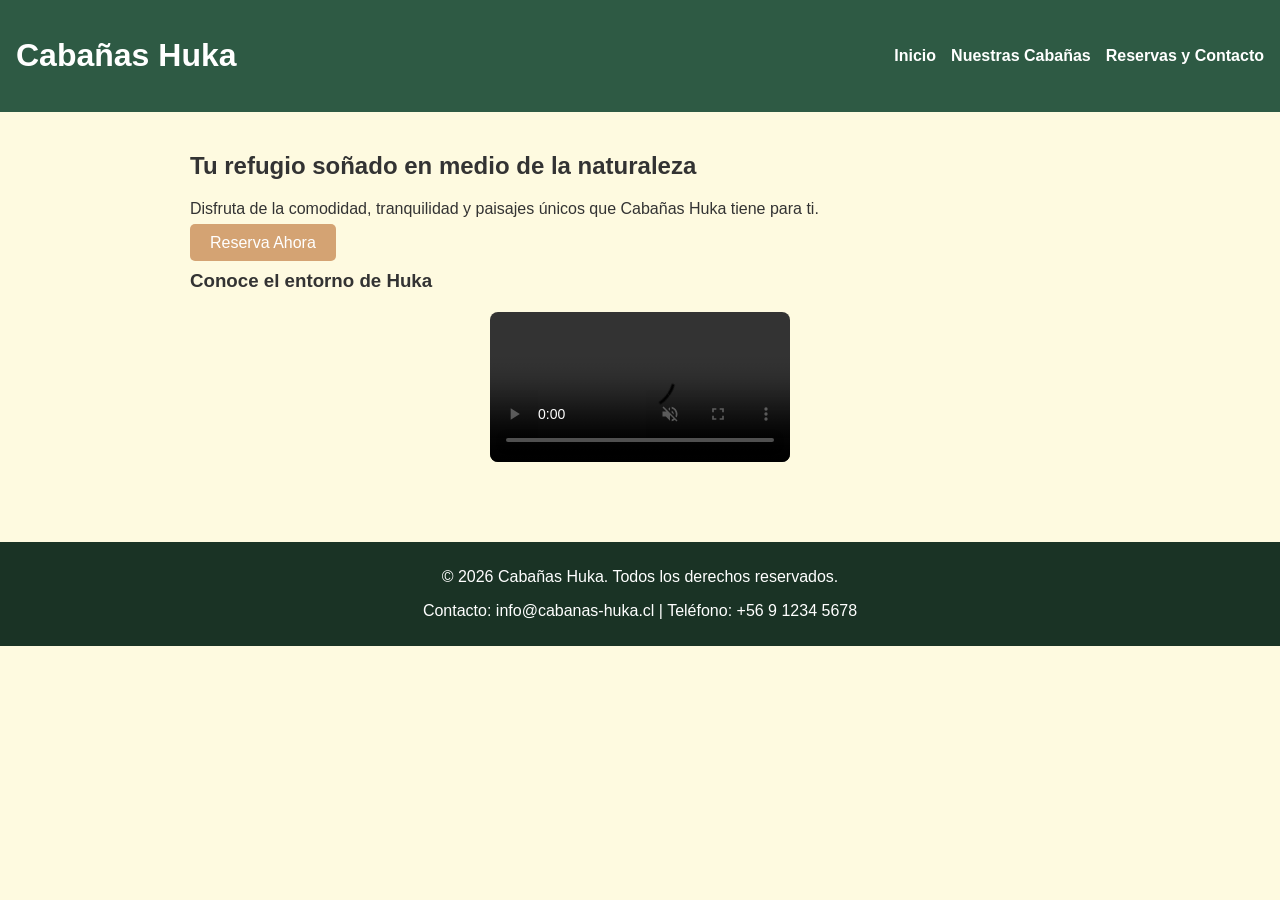
==== index.html @ a7f29446 "actulizacion" ====
<!DOCTYPE html>
<html>

<head>
    <meta charset="UTF-8">
    <meta name="viewport" content="width=device-width, initial-scale=1.0">
    <title>Cabañas Huka | Naturaleza y Descanso</title>
    <link rel="stylesheet" href="./style.css">
</head>

<body>
    <header>
        <h1>Cabañas Huka</h1>
        <nav>
            <ul>
                <li><a href="./index.html">Inicio</a></li>
                <li><a href="./cabanas.html">Nuestras Cabañas</a></li>
                <li><a href="./formulario.html">Reservas y Contacto</a></li>
            </ul>
        </nav>
    </header>

    <main>
        <section class="hero">
            <h2>Tu refugio soñado en medio de la naturaleza</h2>
            <p>Disfruta de la comodidad, tranquilidad y paisajes únicos que Cabañas Huka tiene para ti.</p>
            <a href="./formulario.html" class="btn">Reserva Ahora</a>
        </section>

        <section class="destacados">
            <h3>Conoce el entorno de Huka</h3>
            <video class="video-cabana" controls autoplay loop muted>
                <source src="./cabana.mp4" type="video/mp4">
                Tu navegador no soporta el reproductor de video.
            </video>
        </section>
    </main>

    <footer>
        <p>&copy; 2026 Cabañas Huka. Todos los derechos reservados.</p>
        <p>Contacto: info@cabanas-huka.cl | Teléfono: +56 9 1234 5678</p>
    </footer>
</body>

</html>
---- style.css ----
:root {
    --color-principal: #2e5a44;
    --color-secundario: #d4a373;
    --color-fondo: #fefae0;
    --color-texto: #333333;
    --color-error: #e63946;
}

body {
    font-family: 'Segoe UI', Tahoma, Geneva, Verdana, sans-serif;
    margin: 0;
    padding: 0;
    background-color: var(--color-fondo);
    color: var(--color-texto);
}

header {
    background-color: var(--color-principal);
    color: white;
    padding: 1rem;
    display: flex;
    justify-content: space-between;
    align-items: center;
}

nav ul {
    list-style: none;
    display: flex;
    gap: 15px;
}

nav a {
    color: white;
    text-decoration: none;
    font-weight: bold;
}

main {
    padding: 20px;
    max-width: 900px;
    margin: 0 auto;
}

.btn {
    background-color: var(--color-secundario);
    color: white;
    padding: 10px 20px;
    border: none;
    border-radius: 5px;
    cursor: pointer;
    text-decoration: none;
}

.btn:hover {
    opacity: 0.9;
}

.form-group {
    margin-bottom: 15px;
}

label {
    display: block;
    margin-bottom: 5px;
}

input {
    width: 100%;
    padding: 8px;
    box-sizing: border-box;
}

.error-msg {
    color: var(--color-error);
    font-size: 0.85rem;
    display: block;
    margin-top: 5px;
}

footer {
    background-color: #1a3325;
    color: white;
    text-align: center;
    padding: 10px;
    margin-top: 40px;
}

.video-cabana {
    width: 100%;
    max-width: 300px;
    height: auto;
    display: block;
    margin: 20px auto;
    border-radius: 8px;
}
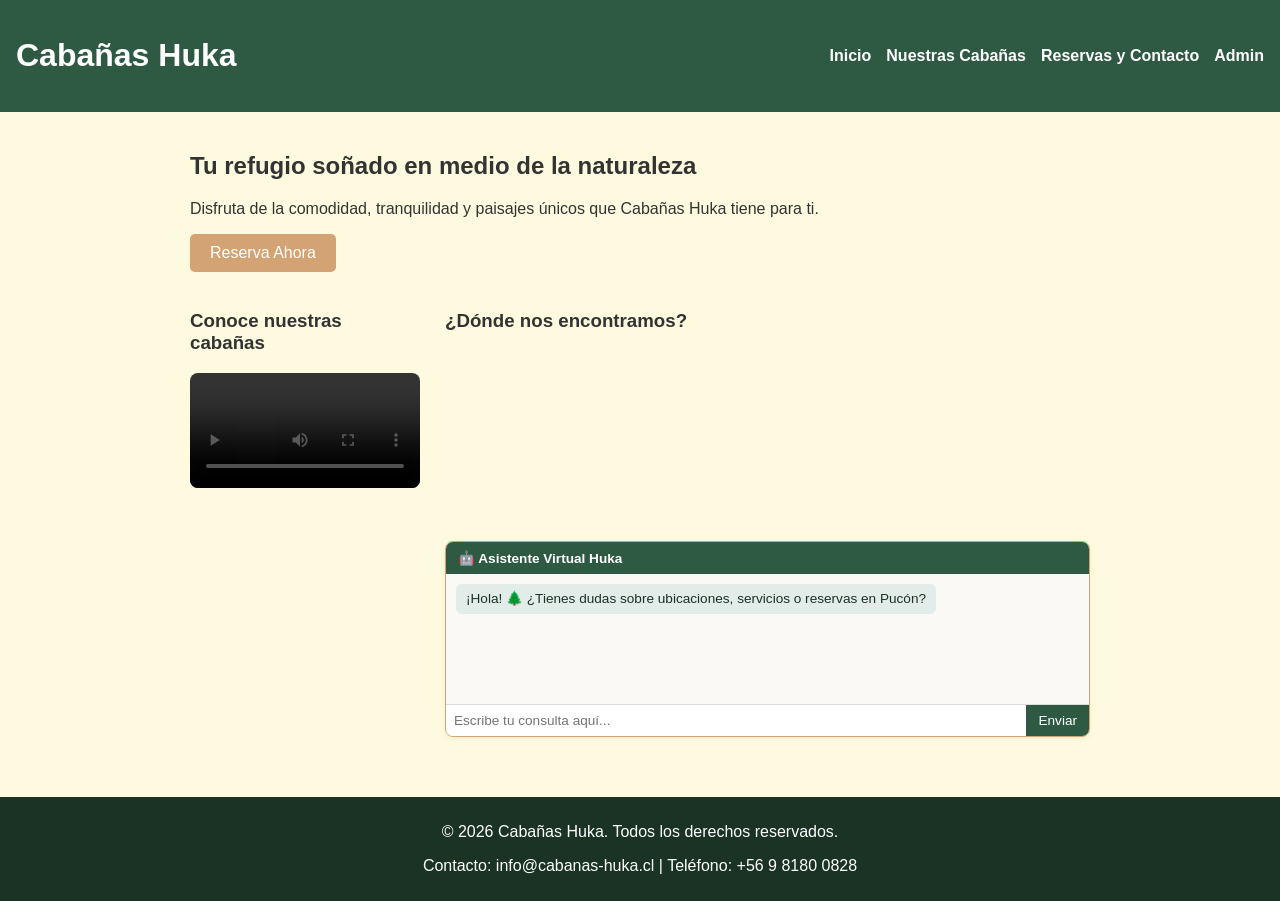
==== commit 23427dd6: "actulizacion mapa, ia y admin" ====
--- a/index.html
+++ b/index.html
@@ -1,9 +1,11 @@
 <!DOCTYPE html>
-<html>
+<html lang="es">
 
 <head>
     <meta charset="UTF-8">
     <meta name="viewport" content="width=device-width, initial-scale=1.0">
+    <meta name="description"
+        content="Disfruta del descanso y la naturaleza en Cabañas Huka, Pucón. Reservas en línea y alojamiento equipado.">
     <title>Cabañas Huka | Naturaleza y Descanso</title>
     <link rel="stylesheet" href="./style.css">
 </head>
@@ -16,6 +18,7 @@
                 <li><a href="./index.html">Inicio</a></li>
                 <li><a href="./cabanas.html">Nuestras Cabañas</a></li>
                 <li><a href="./formulario.html">Reservas y Contacto</a></li>
+                <li><a href="./admin.html">Admin</a></li>
             </ul>
         </nav>
     </header>
@@ -27,19 +30,90 @@
             <a href="./formulario.html" class="btn">Reserva Ahora</a>
         </section>
 
-        <section class="destacados">
-            <h3>Conoce el entorno de Huka</h3>
-            <video class="video-cabana" controls autoplay loop muted>
-                <source src="./cabana.mp4" type="video/mp4">
-                Tu navegador no soporta el reproductor de video.
-            </video>
+        <section class="media-container">
+            <!-- Lado Izquierdo: Video -->
+            <div class="media-box">
+                <h3>Conoce nuestras cabañas</h3>
+                <video controls playsinline preload="metadata" class="chat-video">
+                    <source src="./cabana.mp4" type="video/mp4">
+                    Tu navegador no soporta videos.
+                </video>
+            </div>
+
+            <!-- Lado Derecho: Mapa + Asistente IA -->
+            <div class="media-box">
+                <h3>¿Dónde nos encontramos?</h3>
+                <iframe
+                    src="https://www.google.com/maps/embed?pb=!1m18!1m12!1m3!1d49148.24358693761!2d-71.998492!3d-39.278385!2m3!1f0!2f0!3f0!3m2!1i1024!2i768!4f13.1!3m3!1m2!1s0x96147ea41a293633%3A0x280e2124eebe1cb!2zUHVjw7NuLCBBcmF1Y2Fuw6lh!5e0!3m2!1ses!2scl!4v1700000000000!5m2!1ses!2scl"
+                    width="100%" height="180" style="border:0; border-radius: 8px;" allowfullscreen="" loading="lazy">
+                </iframe>
+
+                <!-- Panel de Chat IA -->
+                <div class="chat-box">
+                    <div class="chat-header">
+                        <span>🤖 Asistente Virtual Huka</span>
+                    </div>
+                    <div class="chat-messages" id="chatMessages">
+                        <p class="bot-msg">¡Hola! 🌲 ¿Tienes dudas sobre ubicaciones, servicios o reservas en Pucón?</p>
+                    </div>
+                    <div class="chat-input-area">
+                        <input type="text" id="userInput" placeholder="Escribe tu consulta aquí..."
+                            onkeypress="handleKeyPress(event)">
+                        <button onclick="sendMessage()">Enviar</button>
+                    </div>
+                </div>
+            </div>
         </section>
     </main>
 
     <footer>
         <p>&copy; 2026 Cabañas Huka. Todos los derechos reservados.</p>
-        <p>Contacto: info@cabanas-huka.cl | Teléfono: +56 9 1234 5678</p>
+        <p>Contacto: info@cabanas-huka.cl | Teléfono: +56 9 8180 0828</p>
     </footer>
+
+    <!-- Lógica del Asistente Virtual -->
+    <script>
+        function sendMessage() {
+            const input = document.getElementById('userInput');
+            const messageText = input.value.trim();
+            if (messageText === '') return;
+
+            const chatMessages = document.getElementById('chatMessages');
+
+            // Mensaje del usuario
+            const userBubble = document.createElement('p');
+            userBubble.className = 'user-msg';
+            userBubble.textContent = messageText;
+            chatMessages.appendChild(userBubble);
+
+            input.value = '';
+            chatMessages.scrollTop = chatMessages.scrollHeight;
+
+            // Respuesta automática simulada
+            setTimeout(() => {
+                const botBubble = document.createElement('p');
+                botBubble.className = 'bot-msg';
+
+                const lowerMsg = messageText.toLowerCase();
+                if (lowerMsg.includes('precio') || lowerMsg.includes('reserva') || lowerMsg.includes('valor')) {
+                    botBubble.textContent = 'Puedes revisar las tarifas e iniciar tu reserva en la sección "Reservas y Contacto" del menú superior.';
+                } else if (lowerMsg.includes('ubicacion') || lowerMsg.includes('donde') || lowerMsg.includes('llegar')) {
+                    botBubble.textContent = 'Nos encontramos en la zona de Pucón, Región de La Araucanía. ¡El mapa superior te muestra la ruta!';
+                } else {
+                    botBubble.textContent = '¡Gracias por escribirnos! Un encargado del equipo de Cabañas Huka te responderá a la brevedad.';
+                }
+
+                chatMessages.appendChild(botBubble);
+                chatMessages.scrollTop = chatMessages.scrollHeight;
+            }, 600);
+        }
+
+        function handleKeyPress(event) {
+            if (event.key === 'Enter') {
+                sendMessage();
+            }
+        }
+    </script>
 </body>
 
 </html>
--- a/style.css
+++ b/style.css
@@ -27,6 +27,8 @@
     list-style: none;
     display: flex;
     gap: 15px;
+    margin: 0;
+    padding: 0;
 }
 
 nav a {
@@ -49,6 +51,7 @@
     border-radius: 5px;
     cursor: pointer;
     text-decoration: none;
+    display: inline-block;
 }
 
 .btn:hover {
@@ -85,11 +88,129 @@
     margin-top: 40px;
 }
 
-.video-cabana {
+/* Contenedor flexible */
+.media-container {
+    display: flex;
+    flex-direction: row;
+    align-items: flex-start;
+    justify-content: center;
+    gap: 25px;
+    margin-top: 20px;
+}
+
+.media-box {
+    flex: 1;
+    min-width: 0;
+    display: flex;
+    flex-direction: column;
+}
+
+/* Columna del video comprimida */
+.media-box:has(video) {
+    max-width: 230px; /* Controla el ancho del video para hacerlo más pequeño */
+}
+
+/* Video vertical intacto */
+.media-box video, 
+.chat-video {
     width: 100%;
-    max-width: 300px;
     height: auto;
+    border-radius: 8px;
     display: block;
-    margin: 20px auto;
+}
+
+/* Mapa alineado */
+.media-box iframe {
+    width: 100%;
+    height: 180px;
     border-radius: 8px;
+}
+
+/* Panel de Chat Interactivo */
+.chat-box {
+    background: #ffffff;
+    border: 1px solid #d4a373;
+    border-radius: 8px;
+    margin-top: 10px;
+    display: flex;
+    flex-direction: column;
+    overflow: hidden;
+    box-shadow: 0 2px 5px rgba(0, 0, 0, 0.05);
+}
+
+.chat-header {
+    background-color: var(--color-principal);
+    color: white;
+    padding: 8px 12px;
+    font-size: 0.85rem;
+    font-weight: bold;
+}
+
+.chat-messages {
+    height: 110px;
+    padding: 10px;
+    overflow-y: auto;
+    font-size: 0.85rem;
+    display: flex;
+    flex-direction: column;
+    gap: 8px;
+    background-color: #faf9f5;
+}
+
+.bot-msg, .user-msg {
+    margin: 0;
+    padding: 6px 10px;
+    border-radius: 6px;
+    max-width: 85%;
+    line-height: 1.3;
+}
+
+.bot-msg {
+    background-color: #e2ece9;
+    color: #1a3325;
+    align-self: flex-start;
+}
+
+.user-msg {
+    background-color: var(--color-secundario);
+    color: white;
+    align-self: flex-end;
+}
+
+.chat-input-area {
+    display: flex;
+    border-top: 1px solid #ddd;
+}
+
+.chat-input-area input {
+    flex: 1;
+    border: none;
+    padding: 8px;
+    font-size: 0.85rem;
+    outline: none;
+}
+
+.chat-input-area button {
+    background-color: var(--color-principal);
+    color: white;
+    border: none;
+    padding: 8px 12px;
+    cursor: pointer;
+    font-size: 0.85rem;
+}
+
+.chat-input-area button:hover {
+    background-color: #1a3325;
+}
+
+/* Dispositivos móviles */
+@media (max-width: 768px) {
+    .media-container {
+        flex-direction: column;
+        align-items: center;
+    }
+
+    .media-box:has(video) {
+        max-width: 100%;
+    }
 }
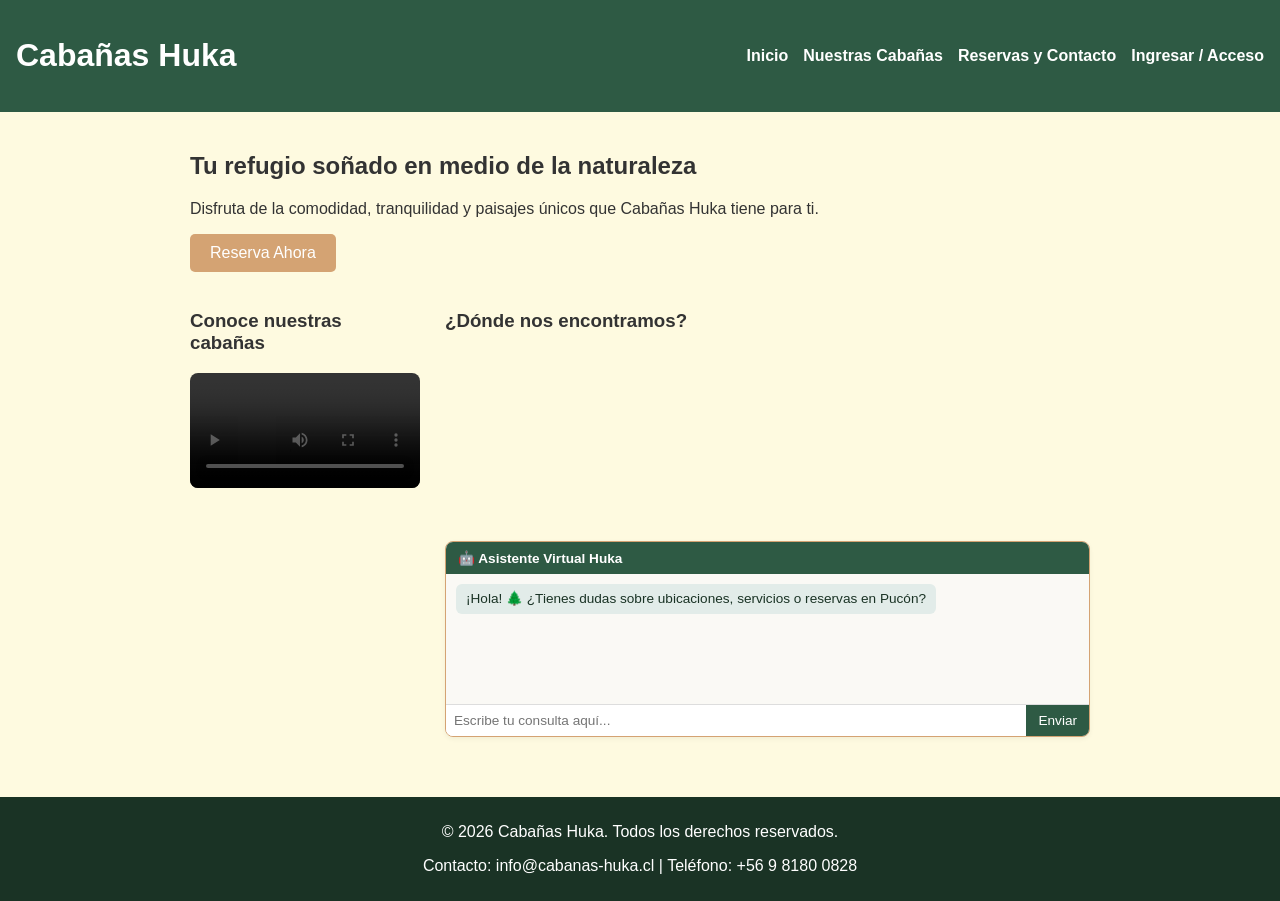
==== commit 62a1050c: "actulizacion login" ====
--- a/index.html
+++ b/index.html
@@ -18,7 +18,12 @@
                 <li><a href="./index.html">Inicio</a></li>
                 <li><a href="./cabanas.html">Nuestras Cabañas</a></li>
                 <li><a href="./formulario.html">Reservas y Contacto</a></li>
-                <li><a href="./admin.html">Admin</a></li>
+                
+                <!-- Gestión de Acceso y Sesión -->
+                <li id="menuAcceso"><a href="./login.html">Ingresar / Acceso</a></li>
+                <li id="menuCerrarSesion" style="display: none;">
+                    <a href="#" onclick="cerrarSesionUsuario()" style="color: #e63946;">Cerrar Sesión</a>
+                </li>
             </ul>
         </nav>
     </header>
@@ -71,8 +76,32 @@
         <p>Contacto: info@cabanas-huka.cl | Teléfono: +56 9 8180 0828</p>
     </footer>
 
-    <!-- Lógica del Asistente Virtual -->
+    <!-- Lógica del Asistente Virtual y Gestión de Sesión -->
     <script>
+        // Comprobar estado de la sesión al cargar
+        document.addEventListener("DOMContentLoaded", function () {
+            const usuarioSesion = localStorage.getItem("usuarioHuka");
+            const menuAcceso = document.getElementById("menuAcceso");
+            const menuCerrarSesion = document.getElementById("menuCerrarSesion");
+
+            if (usuarioSesion) {
+                if (menuAcceso) menuAcceso.style.display = "none";
+                if (menuCerrarSesion) menuCerrarSesion.style.display = "inline-block";
+            } else {
+                if (menuAcceso) menuAcceso.style.display = "inline-block";
+                if (menuCerrarSesion) menuCerrarSesion.style.display = "none";
+            }
+        });
+
+        // Función para cerrar sesión y redirigir al Login
+        function cerrarSesionUsuario() {
+            localStorage.removeItem("usuarioHuka");
+            localStorage.removeItem("nombreHuka");
+            alert("Has cerrado sesión correctamente.");
+            window.location.href = "./login.html";
+        }
+
+        // Asistente Virtual
         function sendMessage() {
             const input = document.getElementById('userInput');
             const messageText = input.value.trim();
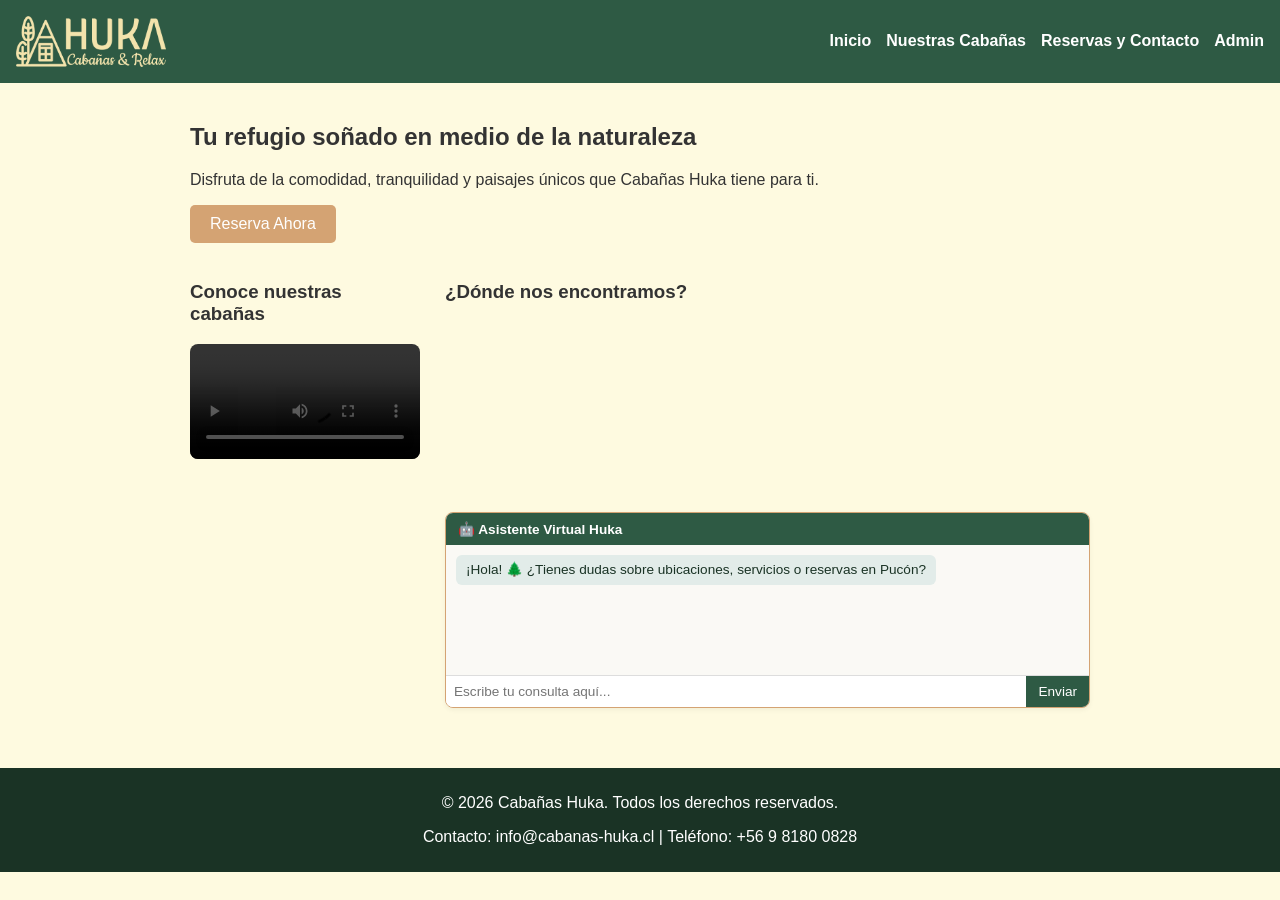
==== commit 188926f3: "actualizacion logo" ====
--- a/index.html
+++ b/index.html
@@ -12,18 +12,13 @@
 
 <body>
     <header>
-        <h1>Cabañas Huka</h1>
+        <img src="./logo_Huka.png" alt="Cabañas Huka" class="logo" width="150">
         <nav>
             <ul>
                 <li><a href="./index.html">Inicio</a></li>
                 <li><a href="./cabanas.html">Nuestras Cabañas</a></li>
                 <li><a href="./formulario.html">Reservas y Contacto</a></li>
-                
-                <!-- Gestión de Acceso y Sesión -->
-                <li id="menuAcceso"><a href="./login.html">Ingresar / Acceso</a></li>
-                <li id="menuCerrarSesion" style="display: none;">
-                    <a href="#" onclick="cerrarSesionUsuario()" style="color: #e63946;">Cerrar Sesión</a>
-                </li>
+                <li><a href="./admin.html">Admin</a></li>
             </ul>
         </nav>
     </header>
@@ -40,7 +35,7 @@
             <div class="media-box">
                 <h3>Conoce nuestras cabañas</h3>
                 <video controls playsinline preload="metadata" class="chat-video">
-                    <source src="./cabana.mp4" type="video/mp4">
+                    <source src="/cabana.mp4" type="video/mp4">
                     Tu navegador no soporta videos.
                 </video>
             </div>
@@ -76,32 +71,8 @@
         <p>Contacto: info@cabanas-huka.cl | Teléfono: +56 9 8180 0828</p>
     </footer>
 
-    <!-- Lógica del Asistente Virtual y Gestión de Sesión -->
+    <!-- Lógica del Asistente Virtual -->
     <script>
-        // Comprobar estado de la sesión al cargar
-        document.addEventListener("DOMContentLoaded", function () {
-            const usuarioSesion = localStorage.getItem("usuarioHuka");
-            const menuAcceso = document.getElementById("menuAcceso");
-            const menuCerrarSesion = document.getElementById("menuCerrarSesion");
-
-            if (usuarioSesion) {
-                if (menuAcceso) menuAcceso.style.display = "none";
-                if (menuCerrarSesion) menuCerrarSesion.style.display = "inline-block";
-            } else {
-                if (menuAcceso) menuAcceso.style.display = "inline-block";
-                if (menuCerrarSesion) menuCerrarSesion.style.display = "none";
-            }
-        });
-
-        // Función para cerrar sesión y redirigir al Login
-        function cerrarSesionUsuario() {
-            localStorage.removeItem("usuarioHuka");
-            localStorage.removeItem("nombreHuka");
-            alert("Has cerrado sesión correctamente.");
-            window.location.href = "./login.html";
-        }
-
-        // Asistente Virtual
         function sendMessage() {
             const input = document.getElementById('userInput');
             const messageText = input.value.trim();
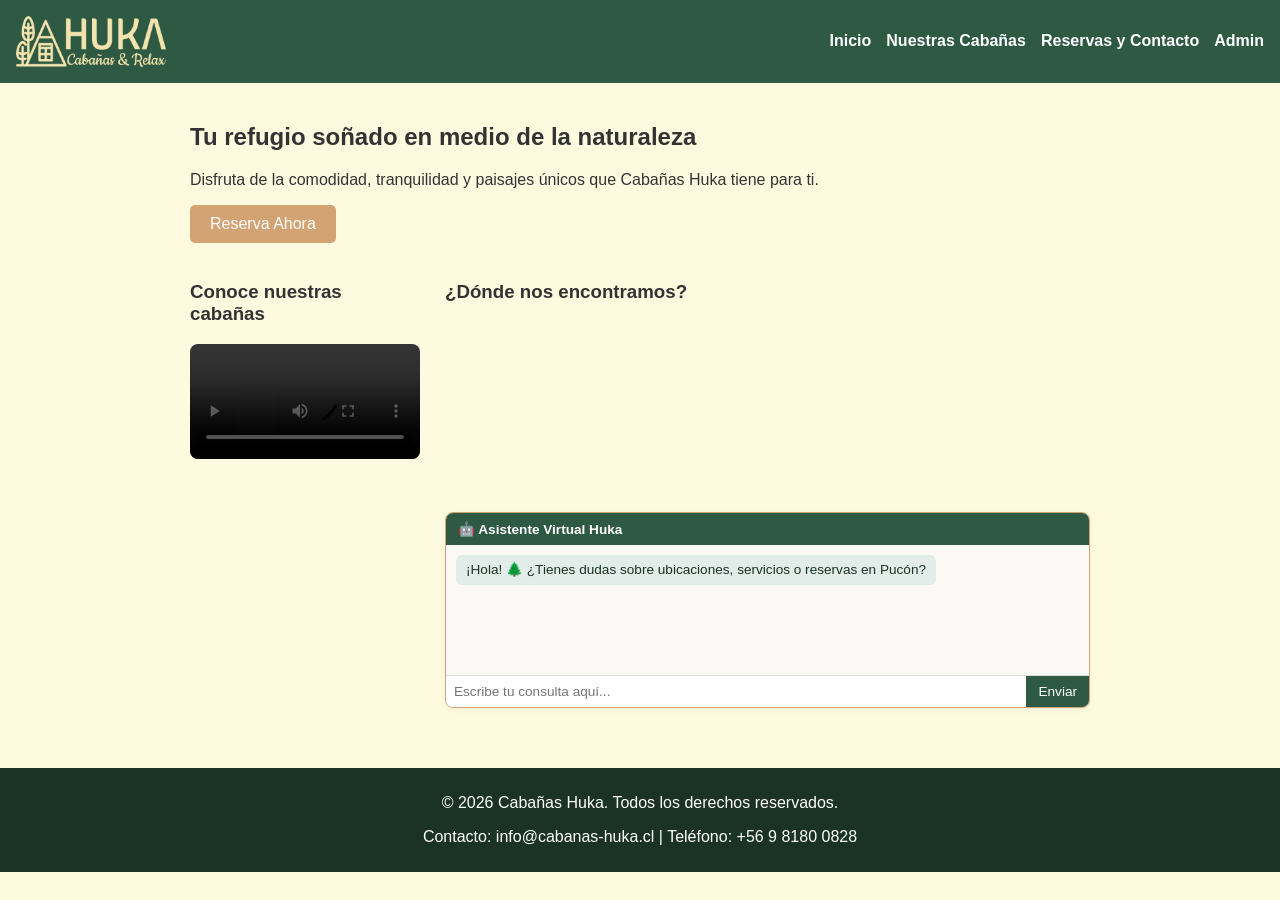
==== commit 41540e88: "actualizacion video" ====
--- a/index.html
+++ b/index.html
@@ -35,7 +35,7 @@
             <div class="media-box">
                 <h3>Conoce nuestras cabañas</h3>
                 <video controls playsinline preload="metadata" class="chat-video">
-                    <source src="/cabana.mp4" type="video/mp4">
+                    <source src="./cabana.mp4" type="video/mp4">
                     Tu navegador no soporta videos.
                 </video>
             </div>
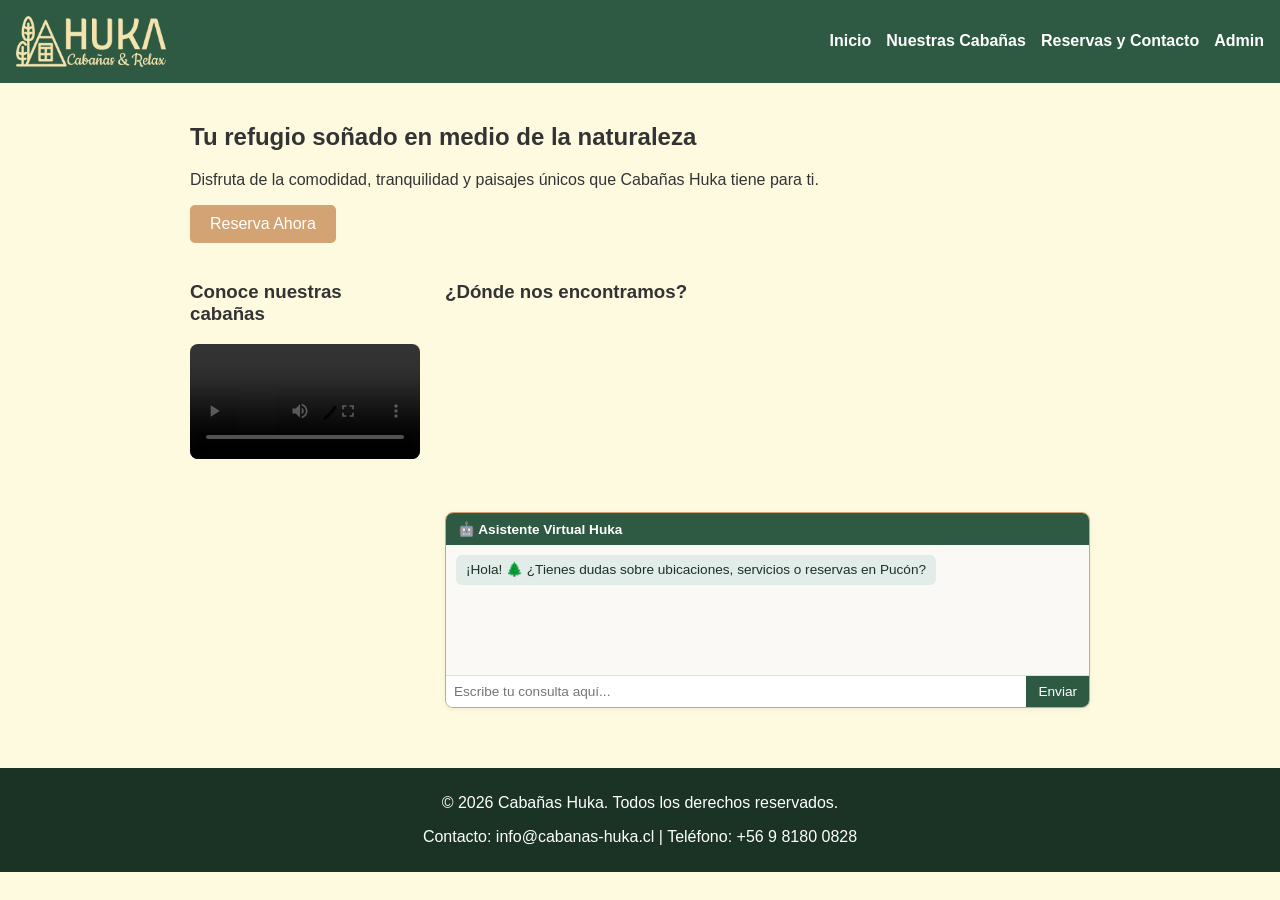
==== commit 609893dc: "actualizacion video" ====
--- a/index.html
+++ b/index.html
@@ -35,7 +35,7 @@
             <div class="media-box">
                 <h3>Conoce nuestras cabañas</h3>
                 <video controls playsinline preload="metadata" class="chat-video">
-                    <source src="./cabana.mp4" type="video/mp4">
+                    <source src="cabana.mp4" type="video/mp4">
                     Tu navegador no soporta videos.
                 </video>
             </div>
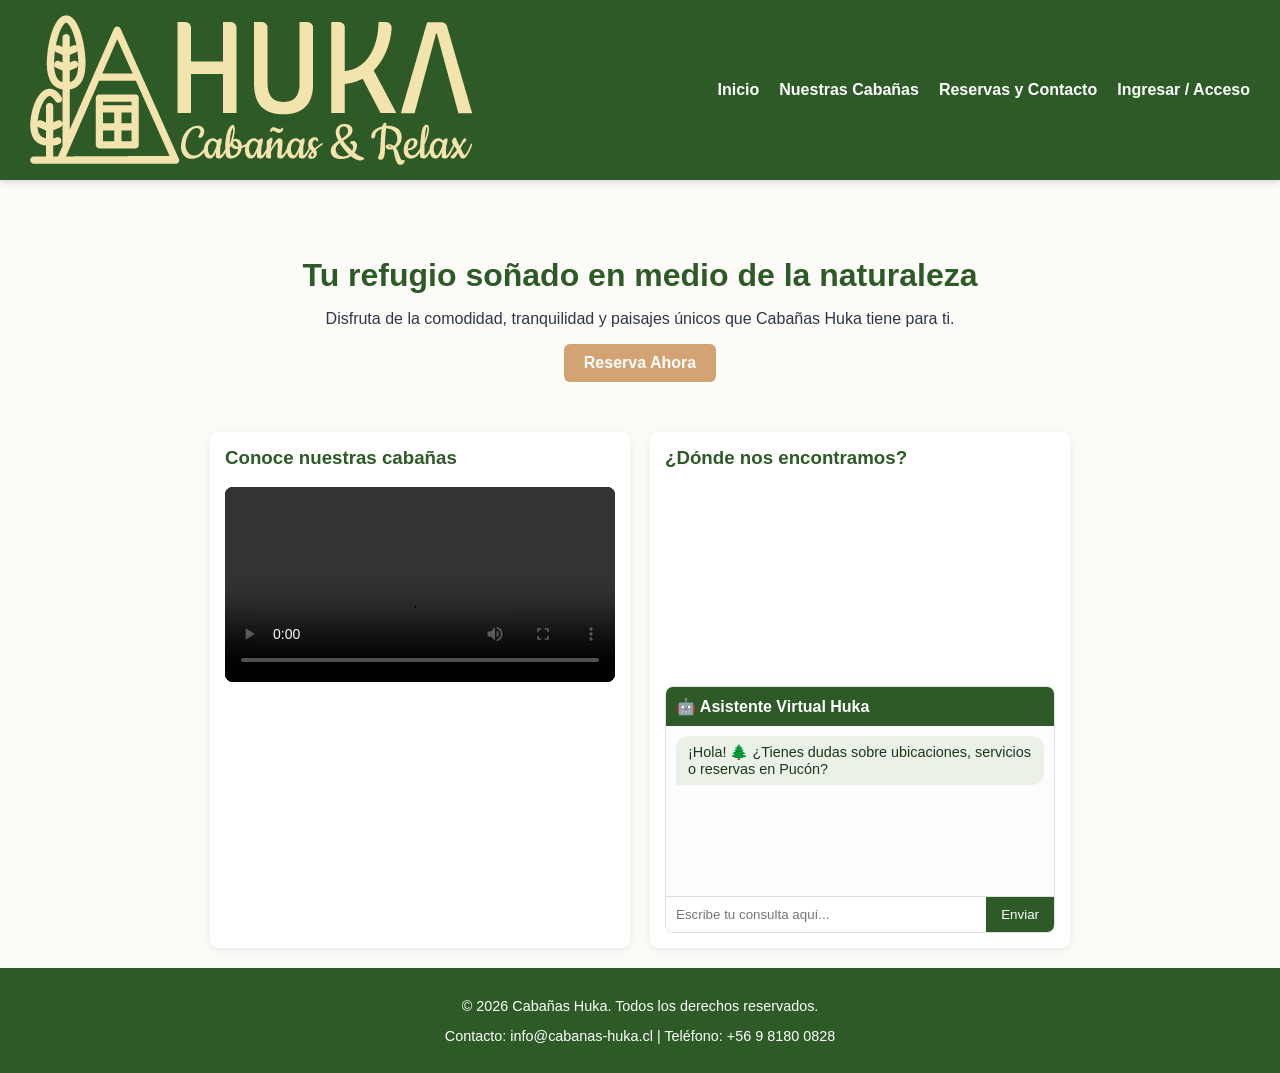
==== commit 9d16e01d: "Actualizacion de vistas, navegacion y control de sesion" ====
--- a/index.html
+++ b/index.html
@@ -1,5 +1,5 @@
 <!DOCTYPE html>
-<html lang="es">
+<html>
 
 <head>
     <meta charset="UTF-8">
@@ -12,13 +12,22 @@
 
 <body>
     <header>
-        <img src="./logo_Huka.png" alt="Cabañas Huka" class="logo" width="150">
+        <!-- Logo clickeable apuntando al Inicio -->
+        <a href="./index.html" class="logo-link">
+            <img src="./logo_Huka.png" alt="Cabañas Huka" class="logo">
+        </a>
+
         <nav>
             <ul>
                 <li><a href="./index.html">Inicio</a></li>
                 <li><a href="./cabanas.html">Nuestras Cabañas</a></li>
                 <li><a href="./formulario.html">Reservas y Contacto</a></li>
-                <li><a href="./admin.html">Admin</a></li>
+                
+                <!-- Gestión dinámica de sesión -->
+                <li id="menuAcceso"><a href="./login.html">Ingresar / Acceso</a></li>
+                <li id="menuCerrarSesion" style="display: none;">
+                    <a href="#" onclick="cerrarSesionUsuario()" style="color: #e63946;">Cerrar Sesión</a>
+                </li>
             </ul>
         </nav>
     </header>
@@ -71,8 +80,31 @@
         <p>Contacto: info@cabanas-huka.cl | Teléfono: +56 9 8180 0828</p>
     </footer>
 
-    <!-- Lógica del Asistente Virtual -->
+    <!-- JAVASCRIPT: Gestión de Sesión y Asistente Virtual -->
     <script>
+        // --- Control de Sesión ---
+        document.addEventListener("DOMContentLoaded", function () {
+            const usuarioSesion = localStorage.getItem("usuarioHuka");
+            const menuAcceso = document.getElementById("menuAcceso");
+            const menuCerrarSesion = document.getElementById("menuCerrarSesion");
+
+            if (usuarioSesion) {
+                if (menuAcceso) menuAcceso.style.display = "none";
+                if (menuCerrarSesion) menuCerrarSesion.style.display = "inline-block";
+            } else {
+                if (menuAcceso) menuAcceso.style.display = "inline-block";
+                if (menuCerrarSesion) menuCerrarSesion.style.display = "none";
+            }
+        });
+
+        function cerrarSesionUsuario() {
+            localStorage.removeItem("usuarioHuka");
+            localStorage.removeItem("nombreHuka");
+            alert("Has cerrado sesión correctamente.");
+            window.location.href = "./login.html";
+        }
+
+        // --- Asistente Virtual ---
         function sendMessage() {
             const input = document.getElementById('userInput');
             const messageText = input.value.trim();
--- a/style.css
+++ b/style.css
@@ -1,179 +1,198 @@
+/* ==========================================================================
+   1. VARIABLES GLOBALES (PALETA DE COLORES Y FUENTES)
+   ========================================================================== */
 :root {
-    --color-principal: #2e5a44;
-    --color-secundario: #d4a373;
-    --color-fondo: #fefae0;
-    --color-texto: #333333;
-    --color-error: #e63946;
-}
-
+    --color-principal: #2d5a27;       /* Verde bosque principal */
+    --color-secundario: #d4a373;      /* Tono madera/tierra para botones y bordes */
+    --color-fondo: #fcfbf7;           /* Fondo suave crema/marfil */
+    --color-texto: #2d3748;           /* Texto oscuro legible */
+    --color-blanco: #ffffff;
+    --color-hover: #1e3d1a;
+}
+
+/* ==========================================================================
+   2. ESTILOS BASE Y ESTRUCTURA GENERAL
+   ========================================================================== */
 body {
     font-family: 'Segoe UI', Tahoma, Geneva, Verdana, sans-serif;
     margin: 0;
     padding: 0;
     background-color: var(--color-fondo);
     color: var(--color-texto);
-}
-
-header {
-    background-color: var(--color-principal);
-    color: white;
-    padding: 1rem;
-    display: flex;
-    justify-content: space-between;
-    align-items: center;
-}
-
-nav ul {
-    list-style: none;
-    display: flex;
-    gap: 15px;
-    margin: 0;
-    padding: 0;
-}
-
-nav a {
-    color: white;
-    text-decoration: none;
-    font-weight: bold;
+    min-height: 100vh;
+    display: flex;
+    flex-direction: column;
 }
 
 main {
     padding: 20px;
     max-width: 900px;
     margin: 0 auto;
-}
-
-.btn {
-    background-color: var(--color-secundario);
-    color: white;
-    padding: 10px 20px;
-    border: none;
-    border-radius: 5px;
-    cursor: pointer;
+    width: 100%;
+    box-sizing: border-box;
+    flex: 1;
+}
+
+/* ==========================================================================
+   3. CABECERA (HEADER) Y NAVEGACIÓN
+   ========================================================================== */
+header {
+    background-color: var(--color-principal);
+    padding: 15px 30px;
+    display: flex;
+    justify-content: space-between;
+    align-items: center;
+    box-shadow: 0 2px 8px rgba(0, 0, 0, 0.15);
+}
+
+header h1 {
+    margin: 0;
+    font-size: 1.8rem;
+}
+
+/* Estilo para que el texto/logo sea clickeable al inicio */
+header h1 a.logo-link,
+header a img.logo {
+    color: var(--color-blanco);
     text-decoration: none;
     display: inline-block;
+    vertical-align: middle;
+}
+
+header h1 a.logo-link:hover,
+header a img.logo:hover {
+    opacity: 0.9;
+}
+
+nav ul {
+    list-style: none;
+    margin: 0;
+    padding: 0;
+    display: flex;
+    gap: 20px;
+}
+
+nav a {
+    color: var(--color-blanco);
+    text-decoration: none;
+    font-weight: 600;
+    transition: color 0.3s ease;
+}
+
+nav a:hover {
+    color: var(--color-secundario);
+}
+
+/* ==========================================================================
+   4. COMPONENTES: BOTONES Y HERO
+   ========================================================================== */
+.btn {
+    display: inline-block;
+    background-color: var(--color-secundario);
+    color: var(--color-blanco);
+    padding: 10px 20px;
+    border-radius: 6px;
+    text-decoration: none;
+    font-weight: bold;
+    border: none;
+    cursor: pointer;
+    transition: background-color 0.3s ease;
+    text-align: center;
 }
 
 .btn:hover {
-    opacity: 0.9;
-}
-
-.form-group {
-    margin-bottom: 15px;
-}
-
-label {
-    display: block;
-    margin-bottom: 5px;
-}
-
-input {
-    width: 100%;
-    padding: 8px;
-    box-sizing: border-box;
-}
-
-.error-msg {
-    color: var(--color-error);
-    font-size: 0.85rem;
-    display: block;
-    margin-top: 5px;
-}
-
-footer {
-    background-color: #1a3325;
-    color: white;
+    background-color: #bc8a5f;
+}
+
+.hero {
     text-align: center;
-    padding: 10px;
-    margin-top: 40px;
-}
-
-/* Contenedor flexible */
+    padding: 30px 10px;
+}
+
+.hero h2 {
+    color: var(--color-principal);
+    font-size: 2rem;
+    margin-bottom: 10px;
+}
+
+/* ==========================================================================
+   5. SECCIÓN MULTIMEDIA (VIDEO, MAPA Y CHAT IA)
+   ========================================================================== */
 .media-container {
-    display: flex;
-    flex-direction: row;
-    align-items: flex-start;
-    justify-content: center;
-    gap: 25px;
+    display: grid;
+    grid-template-columns: 1fr 1fr;
+    gap: 20px;
     margin-top: 20px;
 }
 
+@media (max-width: 768px) {
+    .media-container {
+        grid-template-columns: 1fr;
+    }
+}
+
 .media-box {
-    flex: 1;
-    min-width: 0;
-    display: flex;
-    flex-direction: column;
-}
-
-/* Columna del video comprimida */
-.media-box:has(video) {
-    max-width: 230px; /* Controla el ancho del video para hacerlo más pequeño */
-}
-
-/* Video vertical intacto */
-.media-box video, 
+    background: var(--color-blanco);
+    padding: 15px;
+    border-radius: 8px;
+    box-shadow: 0 2px 6px rgba(0, 0, 0, 0.08);
+}
+
+.media-box h3 {
+    margin-top: 0;
+    color: var(--color-principal);
+}
+
+/* Asegurar que el video se ajuste correctamente al contenedor */
 .chat-video {
     width: 100%;
     height: auto;
     border-radius: 8px;
-    display: block;
-}
-
-/* Mapa alineado */
-.media-box iframe {
-    width: 100%;
-    height: 180px;
+    background-color: #000;
+}
+
+/* Panel del Asistente Virtual */
+.chat-box {
+    margin-top: 15px;
+    border: 1px solid #e0e0e0;
     border-radius: 8px;
-}
-
-/* Panel de Chat Interactivo */
-.chat-box {
-    background: #ffffff;
-    border: 1px solid #d4a373;
-    border-radius: 8px;
-    margin-top: 10px;
+    overflow: hidden;
+    background: #fdfdfd;
+}
+
+.chat-header {
+    background: var(--color-principal);
+    color: white;
+    padding: 10px;
+    font-weight: bold;
+}
+
+.chat-messages {
+    height: 150px;
+    overflow-y: auto;
+    padding: 10px;
     display: flex;
     flex-direction: column;
-    overflow: hidden;
-    box-shadow: 0 2px 5px rgba(0, 0, 0, 0.05);
-}
-
-.chat-header {
-    background-color: var(--color-principal);
+    gap: 8px;
+}
+
+.bot-msg {
+    background: #eaf2e8;
+    color: #1b3817;
+    padding: 8px 12px;
+    border-radius: 12px 12px 12px 0;
+    margin: 0;
+    font-size: 0.9rem;
+    align-self: flex-start;
+}
+
+.user-msg {
+    background: var(--color-secundario);
     color: white;
     padding: 8px 12px;
-    font-size: 0.85rem;
-    font-weight: bold;
-}
-
-.chat-messages {
-    height: 110px;
-    padding: 10px;
-    overflow-y: auto;
-    font-size: 0.85rem;
-    display: flex;
-    flex-direction: column;
-    gap: 8px;
-    background-color: #faf9f5;
-}
-
-.bot-msg, .user-msg {
-    margin: 0;
-    padding: 6px 10px;
-    border-radius: 6px;
-    max-width: 85%;
-    line-height: 1.3;
-}
-
-.bot-msg {
-    background-color: #e2ece9;
-    color: #1a3325;
-    align-self: flex-start;
-}
-
-.user-msg {
-    background-color: var(--color-secundario);
-    color: white;
+    border-radius: 12px 12px 0 12px;
+    margin: 0;
+    font-size: 0.9rem;
     align-self: flex-end;
 }
 
@@ -185,32 +204,26 @@
 .chat-input-area input {
     flex: 1;
     border: none;
-    padding: 8px;
-    font-size: 0.85rem;
+    padding: 10px;
     outline: none;
 }
 
 .chat-input-area button {
-    background-color: var(--color-principal);
+    background: var(--color-principal);
     color: white;
     border: none;
-    padding: 8px 12px;
+    padding: 10px 15px;
     cursor: pointer;
-    font-size: 0.85rem;
-}
-
-.chat-input-area button:hover {
-    background-color: #1a3325;
-}
-
-/* Dispositivos móviles */
-@media (max-width: 768px) {
-    .media-container {
-        flex-direction: column;
-        align-items: center;
-    }
-
-    .media-box:has(video) {
-        max-width: 100%;
-    }
+}
+
+/* ==========================================================================
+   6. PIE DE PÁGINA (FOOTER)
+   ========================================================================== */
+footer {
+    background-color: var(--color-principal);
+    color: var(--color-blanco);
+    text-align: center;
+    padding: 15px;
+    margin-top: auto;
+    font-size: 0.9rem;
 }
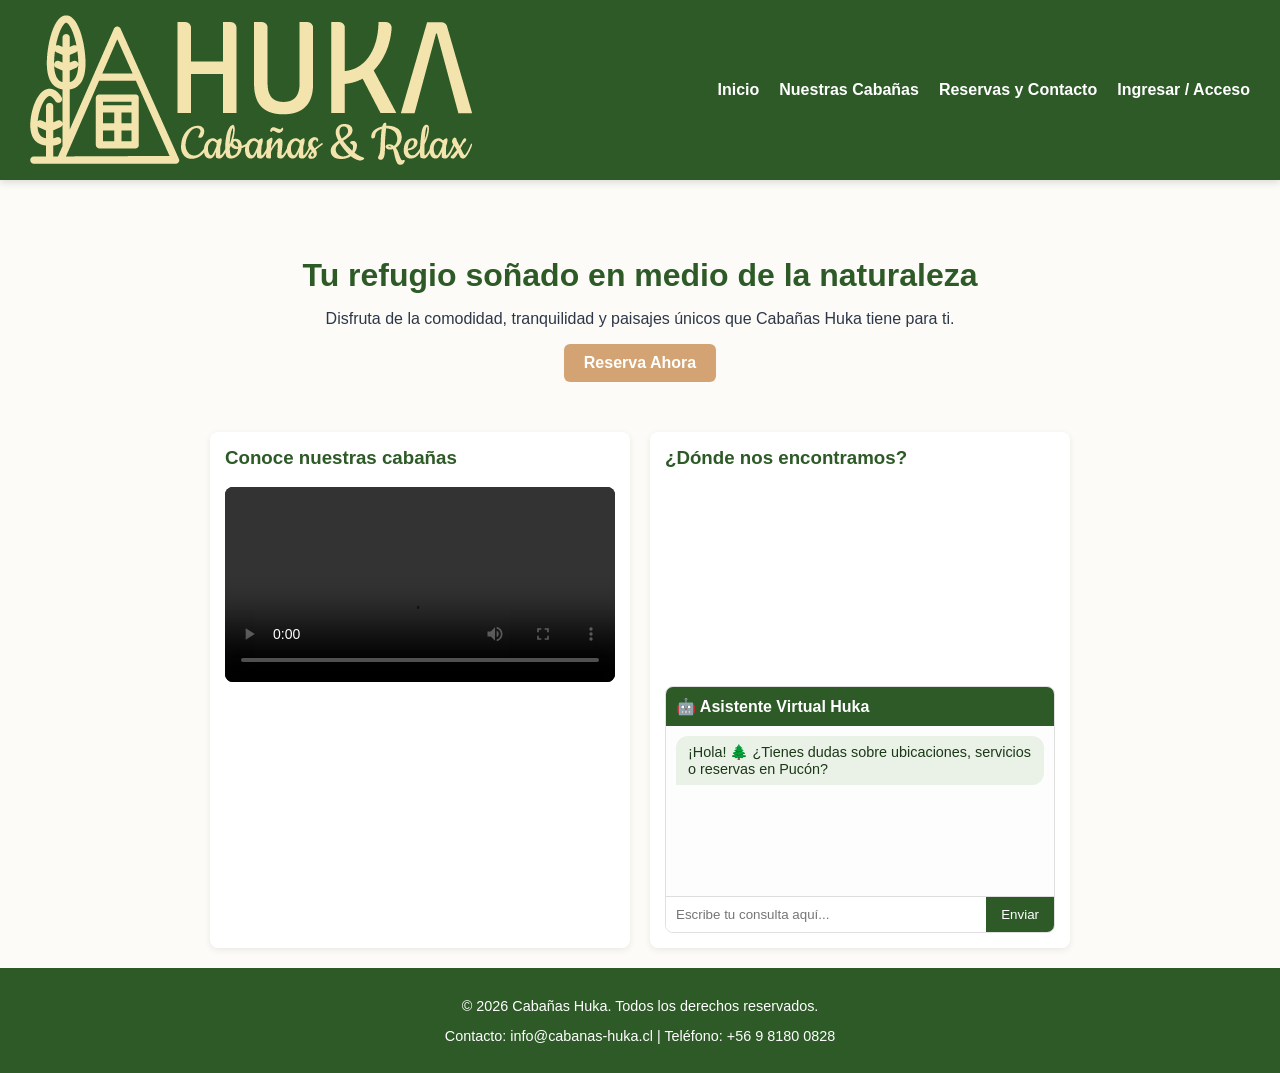
==== commit 33093cd8: "separacion de archivos" ====
--- a/index.html
+++ b/index.html
@@ -80,72 +80,8 @@
         <p>Contacto: info@cabanas-huka.cl | Teléfono: +56 9 8180 0828</p>
     </footer>
 
-    <!-- JAVASCRIPT: Gestión de Sesión y Asistente Virtual -->
-    <script>
-        // --- Control de Sesión ---
-        document.addEventListener("DOMContentLoaded", function () {
-            const usuarioSesion = localStorage.getItem("usuarioHuka");
-            const menuAcceso = document.getElementById("menuAcceso");
-            const menuCerrarSesion = document.getElementById("menuCerrarSesion");
-
-            if (usuarioSesion) {
-                if (menuAcceso) menuAcceso.style.display = "none";
-                if (menuCerrarSesion) menuCerrarSesion.style.display = "inline-block";
-            } else {
-                if (menuAcceso) menuAcceso.style.display = "inline-block";
-                if (menuCerrarSesion) menuCerrarSesion.style.display = "none";
-            }
-        });
-
-        function cerrarSesionUsuario() {
-            localStorage.removeItem("usuarioHuka");
-            localStorage.removeItem("nombreHuka");
-            alert("Has cerrado sesión correctamente.");
-            window.location.href = "./login.html";
-        }
-
-        // --- Asistente Virtual ---
-        function sendMessage() {
-            const input = document.getElementById('userInput');
-            const messageText = input.value.trim();
-            if (messageText === '') return;
-
-            const chatMessages = document.getElementById('chatMessages');
-
-            // Mensaje del usuario
-            const userBubble = document.createElement('p');
-            userBubble.className = 'user-msg';
-            userBubble.textContent = messageText;
-            chatMessages.appendChild(userBubble);
-
-            input.value = '';
-            chatMessages.scrollTop = chatMessages.scrollHeight;
-
-            // Respuesta automática simulada
-            setTimeout(() => {
-                const botBubble = document.createElement('p');
-                botBubble.className = 'bot-msg';
-
-                const lowerMsg = messageText.toLowerCase();
-                if (lowerMsg.includes('precio') || lowerMsg.includes('reserva') || lowerMsg.includes('valor')) {
-                    botBubble.textContent = 'Puedes revisar las tarifas e iniciar tu reserva en la sección "Reservas y Contacto" del menú superior.';
-                } else if (lowerMsg.includes('ubicacion') || lowerMsg.includes('donde') || lowerMsg.includes('llegar')) {
-                    botBubble.textContent = 'Nos encontramos en la zona de Pucón, Región de La Araucanía. ¡El mapa superior te muestra la ruta!';
-                } else {
-                    botBubble.textContent = '¡Gracias por escribirnos! Un encargado del equipo de Cabañas Huka te responderá a la brevedad.';
-                }
-
-                chatMessages.appendChild(botBubble);
-                chatMessages.scrollTop = chatMessages.scrollHeight;
-            }, 600);
-        }
-
-        function handleKeyPress(event) {
-            if (event.key === 'Enter') {
-                sendMessage();
-            }
-        }
-    </script>
+    <!-- Enlace al archivo JavaScript externo -->
+    <script src="./index.js"></script>
 </body>
 
 </html>
